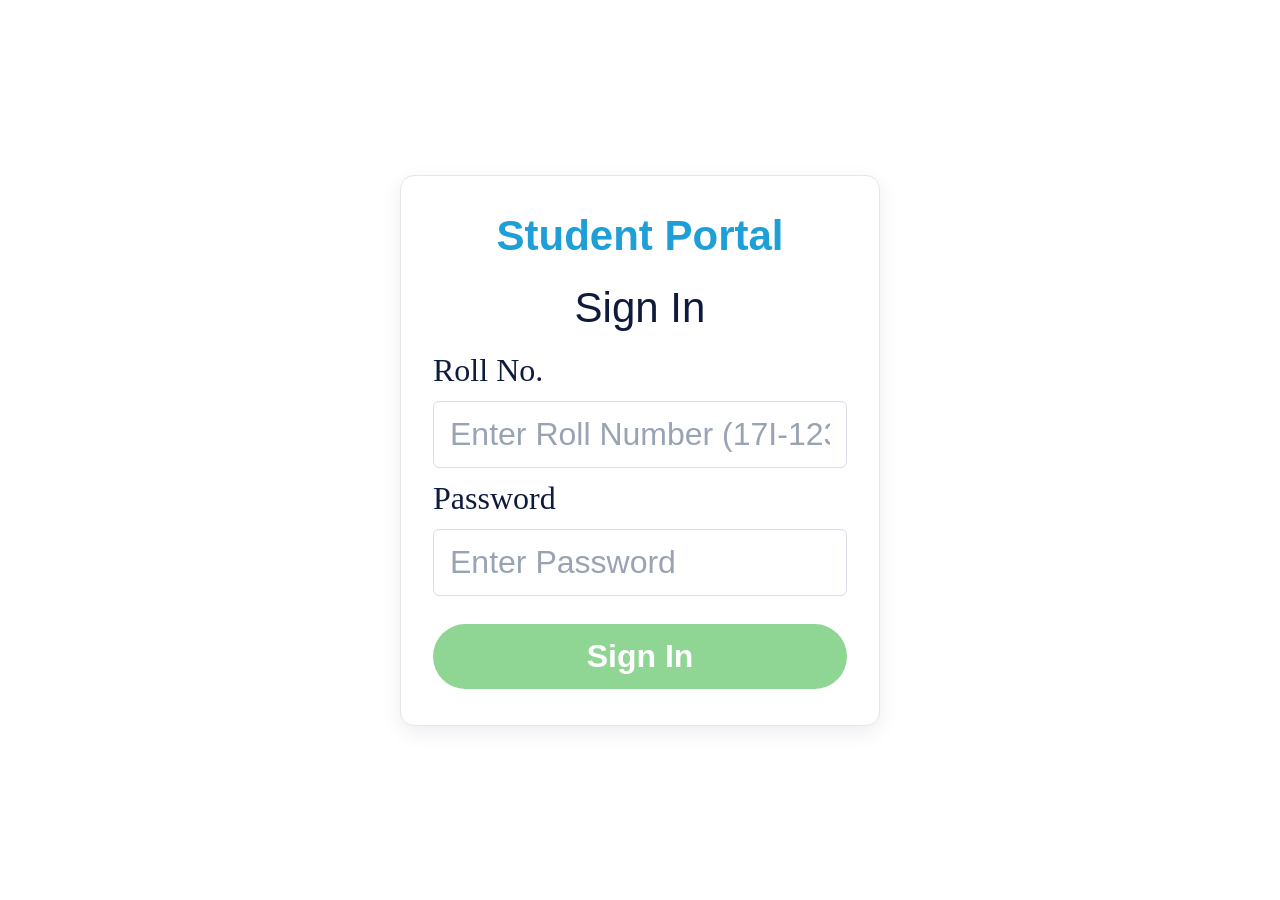
==== frontend/index.html @ da514b9b "frontendd" ====
<!DOCTYPE html>
<html lang="en">
<head>
  <meta charset="UTF-8" />
  <meta name="viewport" content="width=device-width, initial-scale=1.0" />
  <title>Student Portal - Sign In</title>
  <link rel="stylesheet" href="./styles.css" />
</head>
<body>
  <main class="page">
    <section class="card">
      <h1 class="brand-title">Student Portal</h1>
      <h2 class="section-title">Sign In</h2>

      <form class="form" action="./home.html" method="get">
        <label for="rollNumber">Roll No.</label>
        <input
          id="rollNumber"
          name="rollNumber"
          type="text"
          placeholder="Enter Roll Number (17I-1234)"
          required
        />

        <label for="password">Password</label>
        <input
          id="password"
          name="password"
          type="password"
          placeholder="Enter Password"
          required
        />

        <button type="submit" class="btn-signin">Sign In</button>
      </form>
    </section>
  </main>
</body>
</html>
---- frontend/styles.css ----
* {
  box-sizing: border-box;
}

body {
  margin: 0;
  font-family: Arial, Helvetica, sans-serif;
  background: #ffffff;
  color: #0f1b3d;
}

.page {
  min-height: 100vh;
  display: grid;
  place-items: center;
  padding: 24px;
}

.card {
  width: 100%;
  max-width: 480px;
  background: #ffffff;
  border: 1px solid #e6e6e6;
  border-radius: 14px;
  padding: 36px 32px;
  box-shadow: 0 6px 20px rgba(15, 27, 61, 0.08);
}

.brand-title {
  margin: 0 0 24px;
  font-size: 42px;
  color: #1f9fd7;
  text-align: center;
}

.section-title {
  margin: 0 0 20px;
  text-align: center;
  font-size: 42px;
  font-weight: 500;
}

.form {
  display: grid;
  gap: 12px;
}

label {
  font-size: 32px;
  font-family: "Times New Roman", serif;
}

input,
select {
  width: 100%;
  border: 1px solid #d9dde8;
  border-radius: 6px;
  font-size: 32px;
  padding: 14px 16px;
  color: #0f1b3d;
  background: #ffffff;
}

input::placeholder {
  color: #9aa3b3;
}

.btn-signin {
  margin-top: 16px;
  border: none;
  border-radius: 999px;
  padding: 14px 22px;
  font-size: 32px;
  font-weight: 600;
  color: #ffffff;
  background: #8fd694;
  cursor: pointer;
  transition: transform 0.1s ease, filter 0.2s ease;
}

.btn-signin:hover {
  filter: brightness(0.96);
}

.btn-signin:active {
  transform: scale(0.99);
}

.app-shell-body {
  min-height: 100vh;
  background: #ffffff;
}

.app-shell {
  min-height: 100vh;
  display: flex;
}

.sidebar {
  width: 250px;
  background: #173f66;
  color: #ffffff;
  padding: 24px 14px;
}

.sidebar-title {
  margin: 0 0 22px;
  font-size: 28px;
  text-align: center;
}

.sidebar-nav {
  display: grid;
  gap: 8px;
}

.sidebar-link {
  text-decoration: none;
  color: #ffffff;
  background: rgba(255, 255, 255, 0.15);
  border-radius: 8px;
  padding: 12px;
  font-weight: 700;
}

.sidebar-link.active {
  background: #8fd694;
  color: #13334f;
}

.content {
  flex: 1;
  padding: 20px;
}

.content-header {
  background: #173f66;
  color: #ffffff;
  border-radius: 8px;
  padding: 10px 16px;
  margin-bottom: 16px;
}

.content-header h2 {
  margin: 0;
  font-size: 25px;
}

.info-grid {
  display: grid;
  grid-template-columns: repeat(2, minmax(280px, 1fr));
  gap: 16px;
}

.info-card {
  border: 1px solid #d8e0ea;
  border-radius: 8px;
  overflow: hidden;
  background: #ffffff;
}

.info-card-title {
  background: #8fd694;
  color: #13334f;
  font-size: 24px;
  font-weight: 700;
  padding: 10px 14px;
}

.info-card-body {
  padding: 14px;
  background: #ffffff;
}

.info-card-body p {
  margin: 0 0 10px;
  font-size: 21px;
  line-height: 1.4;
}

.tab-container {
  border: 1px solid #d8e0ea;
  border-radius: 8px;
  padding: 12px;
  background: #ffffff;
}

.tabs {
  display: inline-flex;
  border: 1px solid #d8e0ea;
  border-radius: 8px;
  overflow: hidden;
  margin-bottom: 12px;
}

.tab-btn {
  border: none;
  border-right: 1px solid #d8e0ea;
  background: #f4f6fa;
  color: #173f66;
  padding: 10px 18px;
  font-size: 20px;
  cursor: pointer;
}

.tab-btn:last-child {
  border-right: none;
}

.tab-btn.active {
  background: #8fd694;
  color: #13334f;
  font-weight: 700;
}

.tab-panel {
  display: none;
}

.tab-panel.active {
  display: block;
}

.student-info-box {
  background: #f7fbff;
  border: 1px solid #d8e0ea;
  border-radius: 8px;
  padding: 14px;
  max-height: 500px;
  overflow-y: auto;
}

.student-info-box p {
  margin: 0 0 10px;
  font-size: 20px;
}

.table-top-actions {
  display: flex;
  justify-content: flex-end;
  margin-bottom: 10px;
}

.btn-register {
  border: none;
  background: #8fd694;
  color: #13334f;
  font-size: 19px;
  font-weight: 700;
  border-radius: 8px;
  padding: 10px 18px;
  cursor: pointer;
}

.table-wrap {
  width: 100%;
  overflow-x: auto;
}

.portal-table {
  width: 100%;
  min-width: 840px;
  border-collapse: collapse;
}

.portal-table th {
  background: #8fd694;
  color: #13334f;
  text-align: left;
  padding: 10px 8px;
  font-size: 18px;
  border-right: 1px solid #ffffff;
}

.portal-table th:last-child {
  border-right: none;
}

.portal-table td {
  padding: 10px 8px;
  font-size: 17px;
  border-right: 1px solid #ffffff;
}

.portal-table td:last-child {
  border-right: none;
}

.row-available {
  background: #67d8d2;
  color: #0f2c45;
}

.improvement-row td {
  background: #e8eef8;
  color: #173f66;
  text-align: center;
  font-weight: 700;
}

.row-registered {
  background: #7ec4ff;
  color: #062643;
}

.row-available select {
  width: 100%;
  min-width: 100px;
  font-size: 15px;
  padding: 6px 8px;
}

@media (max-width: 1000px) {
  .app-shell {
    flex-direction: column;
  }

  .sidebar {
    width: 100%;
  }

  .info-grid {
    grid-template-columns: 1fr;
  }
}
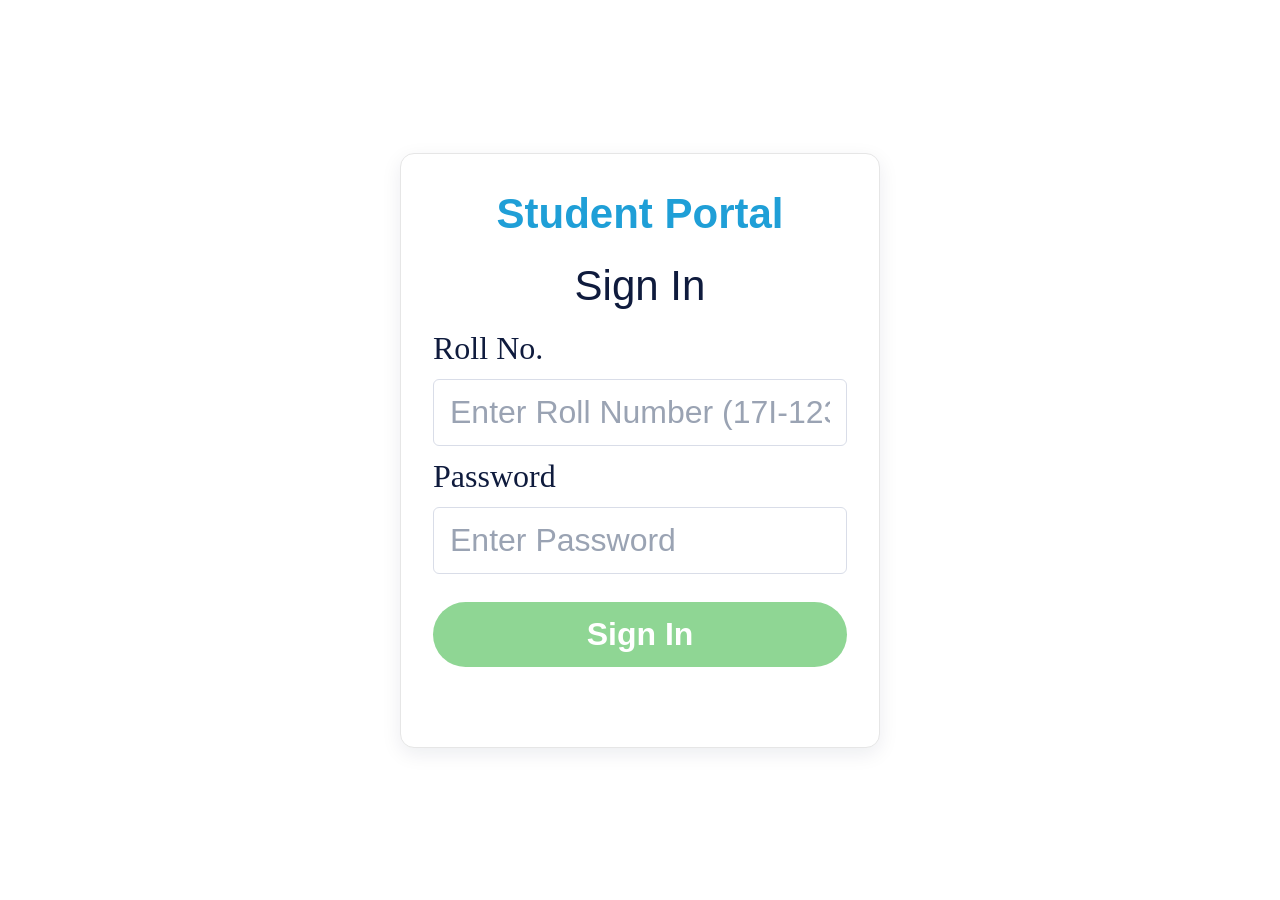
==== commit 7a183165: "integrration" ====
--- a/frontend/index.html
+++ b/frontend/index.html
@@ -12,7 +12,7 @@
       <h1 class="brand-title">Student Portal</h1>
       <h2 class="section-title">Sign In</h2>
 
-      <form class="form" action="./home.html" method="get">
+      <form class="form" id="loginForm">
         <label for="rollNumber">Roll No.</label>
         <input
           id="rollNumber"
@@ -32,8 +32,40 @@
         />
 
         <button type="submit" class="btn-signin">Sign In</button>
+        <p id="loginMessage" class="status-text"></p>
       </form>
     </section>
   </main>
+  <script>
+    const API_BASE = "http://localhost:5000/api";
+    const form = document.getElementById("loginForm");
+    const message = document.getElementById("loginMessage");
+
+    form.addEventListener("submit", async (event) => {
+      event.preventDefault();
+      message.textContent = "Signing in...";
+
+      const studentId = document.getElementById("rollNumber").value.trim();
+      const password = document.getElementById("password").value;
+
+      try {
+        const response = await fetch(`${API_BASE}/auth/login`, {
+          method: "POST",
+          headers: { "Content-Type": "application/json" },
+          body: JSON.stringify({ student_id: studentId, password }),
+        });
+
+        const data = await response.json();
+        if (!response.ok) {
+          throw new Error(data.error || "Unable to sign in.");
+        }
+
+        localStorage.setItem("student_id", data.student.student_id);
+        window.location.href = "./home.html";
+      } catch (error) {
+        message.textContent = error.message;
+      }
+    });
+  </script>
 </body>
 </html>
